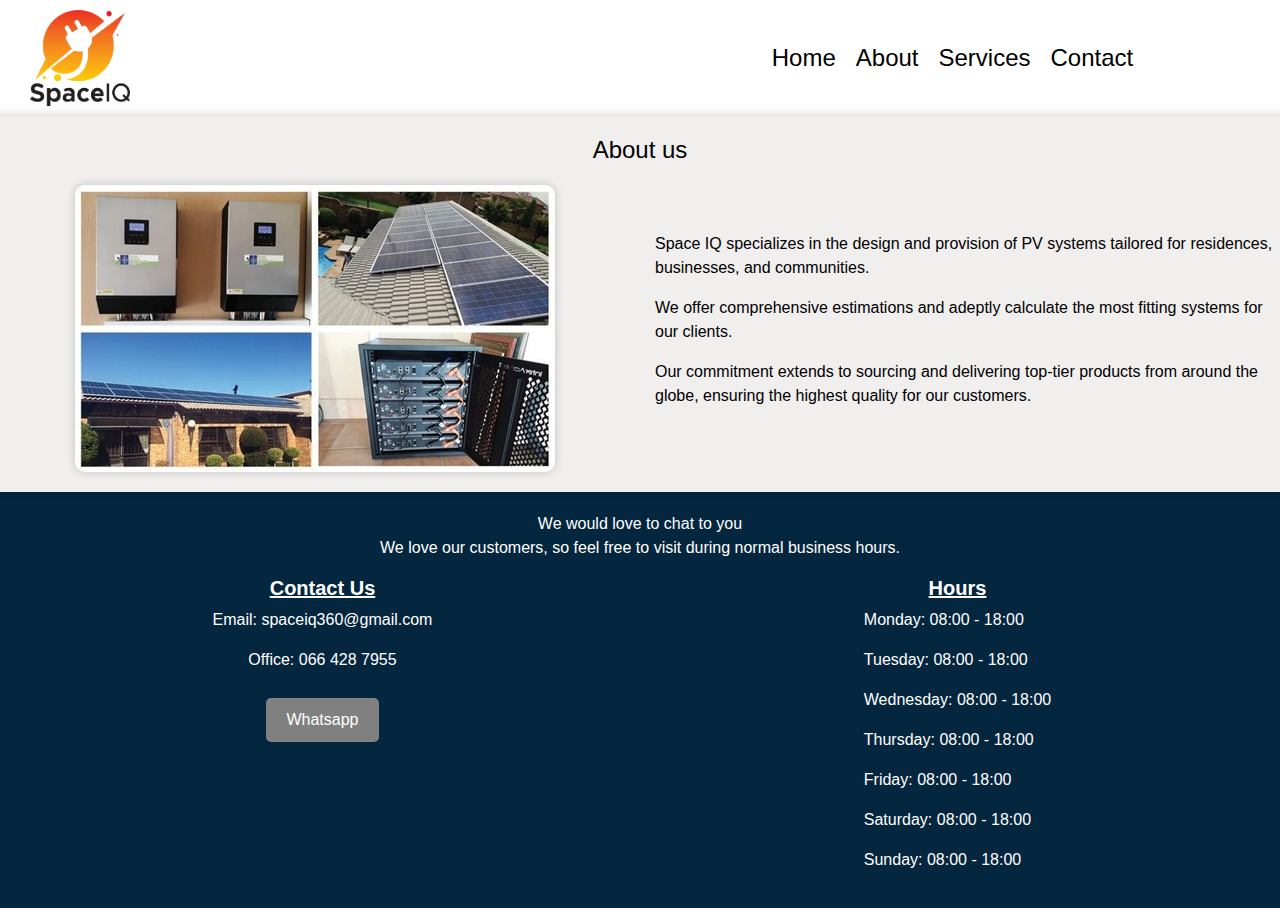
==== About.html @ e072494b "init" ====
<!DOCTYPE html>
<html lang="en">
<head>
    <meta charset="UTF-8">
    <meta name="viewport" content="width=device-width, initial-scale=1.0">
    <link rel="stylesheet" href="https://stackpath.bootstrapcdn.com/bootstrap/4.5.2/css/bootstrap.min.css">
    <link rel="stylesheet" href="Stylesheet.css">
    <title>Home</title>
</head>
<body>
    <div class="headingbar">
        <div class="row">
            <div class="col-sm-6">
                <img src="Logo.png" alt="Company Logo" class="img-fluid">
            </div>

            <nav class="col-sm-6 centerbody">
                    <a href="index.html" class="col-xs-3">Home</a>
                    <a href="About.html" class="col-xs-3">About</a>
                    <a href="Services.html" class="col-xs-3">Services</a>
                    <a href="#" class="col-xs-3">Contact</a>
            </nav>
        </div>
    </div>

            <div class="row">
                <div class="col-xs-12 about">
                    <h1>About us</h1>
                    <div class="row about-content">
                        <div class="col-lg-6 col-xs-12">
                            <img src="first.jpg" class="img-fluid">
                        </div>
                        <div class="col-lg-6 col-xs-12">
                            <p>Space IQ specializes in the design and provision of PV systems tailored for residences, businesses, and communities.</p>
                            <p>We offer comprehensive estimations and adeptly calculate the most fitting systems for our clients.</P>
                            <p> Our commitment extends to sourcing and delivering top-tier products from around the globe, ensuring the highest quality for our customers.</p>
                        </div>
                    </div>
                </div>
            </div>
    
            <footer class="footerclass">
                <div class="row">
                    <div class="col-sm-12 mb-3 centerV text-center">
                        <div>We would love to chat to you</div>
                        <div>We love our customers, so feel free to visit during normal business hours.</div>
                    </div>
                </div> 

                <div class="row"> <!-- Add a row here -->
                    <div class="col-sm-6 centerV text-center"> <!-- Add this class to center content vertically -->
                        <h1>Contact Us</h1>
                        <p>Email: spaceiq360@gmail.com</p>
                        <p>Office: 066 428 7955</p>
                        <a href="https://wa.me/27664287955">Whatsapp</a>
                    </div>
            
                    <div class="col-sm-6 centerV text-center">
                        <h1>Hours</h1>
                        <div>
                            <p style="text-align: left;">Monday: 08:00 - 18:00</p>
                            <p style="text-align: left;">Tuesday: 08:00 - 18:00</p>
                            <p style="text-align: left;">Wednesday: 08:00 - 18:00</p>
                            <p style="text-align: left;">Thursday: 08:00 - 18:00</p>
                            <p style="text-align: left;">Friday: 08:00 - 18:00</p>
                            <p style="text-align: left;">Saturday: 08:00 - 18:00</p>
                            <p style="text-align: left;">Sunday: 08:00 - 18:00</p>
                        </div>
                    </div>
                </div>
            </footer>

    <script src="https://code.jquery.com/jquery-3.5.1.slim.min.js"></script>
    <script src="https://cdn.jsdelivr.net/npm/popper.js@1.16.1/dist/umd/popper.min.js"></script>
    <script src="https://stackpath.bootstrapcdn.com/bootstrap/4.5.2/js/bootstrap.min.js"></script>
</body>
</html>
---- Stylesheet.css ----
/* Styles for headingbar */
.headingbar {
    background-color: white;
    padding: 10px;
    width: 100%;
}

.landingimg{
    width: 100%;
}

nav {
    padding: 10px;
    text-align: right;
}

nav a {
    color: black;
    font-size: 24px;
    text-decoration: none;
    margin-right: 20px;
}

nav a:hover {
    text-decoration: none;
    color: rgb(0, 255, 0);
}

body{
    background-color: white;
    display: inline;
    font-family: sans-serif;
    margin: 0;
}

.headingbar img {
    max-width: 100px;
    margin-left: 20px;
}

/* Styles for about section */

.home-1 {
    background-color: white;
    padding: 20px;
    text-align: center;
    width: 100%;
}

.home-2 {
    background-color: rgb(241, 238, 238);
    padding: 20px;
    text-align: center;
    width: 100%;
}

.home-1 p,
.home-2 p {
    color: black;
    font-size: 16px;
    text-align: left; /* Align text to the left */
}


.home-1 h1,
.home-2 h1{
    color: black;
    font-size: 50px;
    margin-bottom: 50px;
    text-align: center; /* Center the heading text */
}

.about {
    background-color: rgb(241, 238, 238);
    padding: 20px;
    box-shadow: 0 0 10px rgba(0, 0, 0, 0.2);
    text-align: center;
    width: 100%;
}


.about-content {
    display: flex;
    align-items: center;
    text-align: center;
    position: relative; /* Make the parent container positioned */
    margin-top: 20px; /* Adjust margin as needed */
}

.about img {
    border-radius: 10px;
    box-shadow: 0 0 10px rgba(0, 0, 0, 0.2);
}

.about p {
    color: black;
    font-size: 16px;
    text-align: left; /* Align text to the left */
}


.about h1 {
    color: black;
    font-size: 24px;
    margin-bottom: 10px;
    text-align: center; /* Center the heading text */
}

.solutions-1{
    display: block;
    background-color: white;
    padding: 20px;
    text-align: center;
    width: 100%;
}

.solutions-2{
    display: block;
    background-color: rgb(241, 238, 238);
    padding: 20px;
    text-align: center;
    width: 100%;
}
.solutions-2 img{
    margin: 10px;
}

.solutions-1 h1,
.solutions-2 h1 {
    color: black;
    font-size: 24px;
    margin-bottom: 10px;
}

.heading{
    font-size: 30px !important;
}

.solutions-1 p,
.solutions-2 p {
    color: black;
    font-size: 16px;
}

/* Styles for solutions */
.head {
    color: black;
    font-size: 20px;
}

.subhead {
    color: rgb(63, 61, 61);
    font-size: 16px;
}

/* Styles for Optionsbox */
.optionsinfo {
    column-gap: 20px;
}

.Options-body {
    background-color: rgba(255, 255, 255, 0.2);
    color: #04263E; /* Hide text initially */
    padding: 20px;
    margin-top: 20px;
    border-radius: 8px;
    box-shadow: 0 0 10px rgba(0, 0, 0, 0.2);
    transition: color 0.6s ease; /* Transition the text color */
    transition: background-color 0.6s ease;
    height: 100%;
}

.vertical-line {
    position: absolute;
    left: 50%; /* Position the left edge of the line at the horizontal center */
    height: 100%; /* Set height of the line */
    border: none;
    border-left: 1px solid black;
    transform: translateX(-50%);
}

.products{
    display: flex;
    justify-content: center;
    align-items: center;
    text-align: center;
    position: relative; /* Make the parent container positioned */
}

.product{
    display: inline-block;
    margin: 0 auto;
}

.products img{
    margin-top: 20px;
    margin-bottom: 20px;
    max-height: 200px;
}

/* Footer */
.footerclass {
    background-color: #04263E;
    color: white;
    padding: 20px;
}

.footerclass a {
    text-decoration: none;
    background-color: grey;
    color: white;
    border: none;
    padding: 10px 20px;
    border-radius: 5px;
    cursor: pointer;
    margin-top: 10px;
    display: inline-block;
}

.footerclass a:hover{
    background-color: rgb(0, 255, 0);
}

.footerclass h1 {
    font-weight: bold;
    font-size: 20px;
    text-decoration: underline;
}
.centerV {
    display: flex;
    flex-direction: column;
    align-items: center;
}

.hours div {
    font-weight: bold;
}

.hours p {
    margin: 5px 0;
}

.centerbody{
    display: flex;
    justify-content: center;
    align-items: center;
    text-align: center;
}


@media screen and (max-width: 580px) {
    .headingbar{
        justify-content: center;
        align-items: center;
        text-align: center;
    }

    .headingbar img{
        margin-left: 0;
    }
}
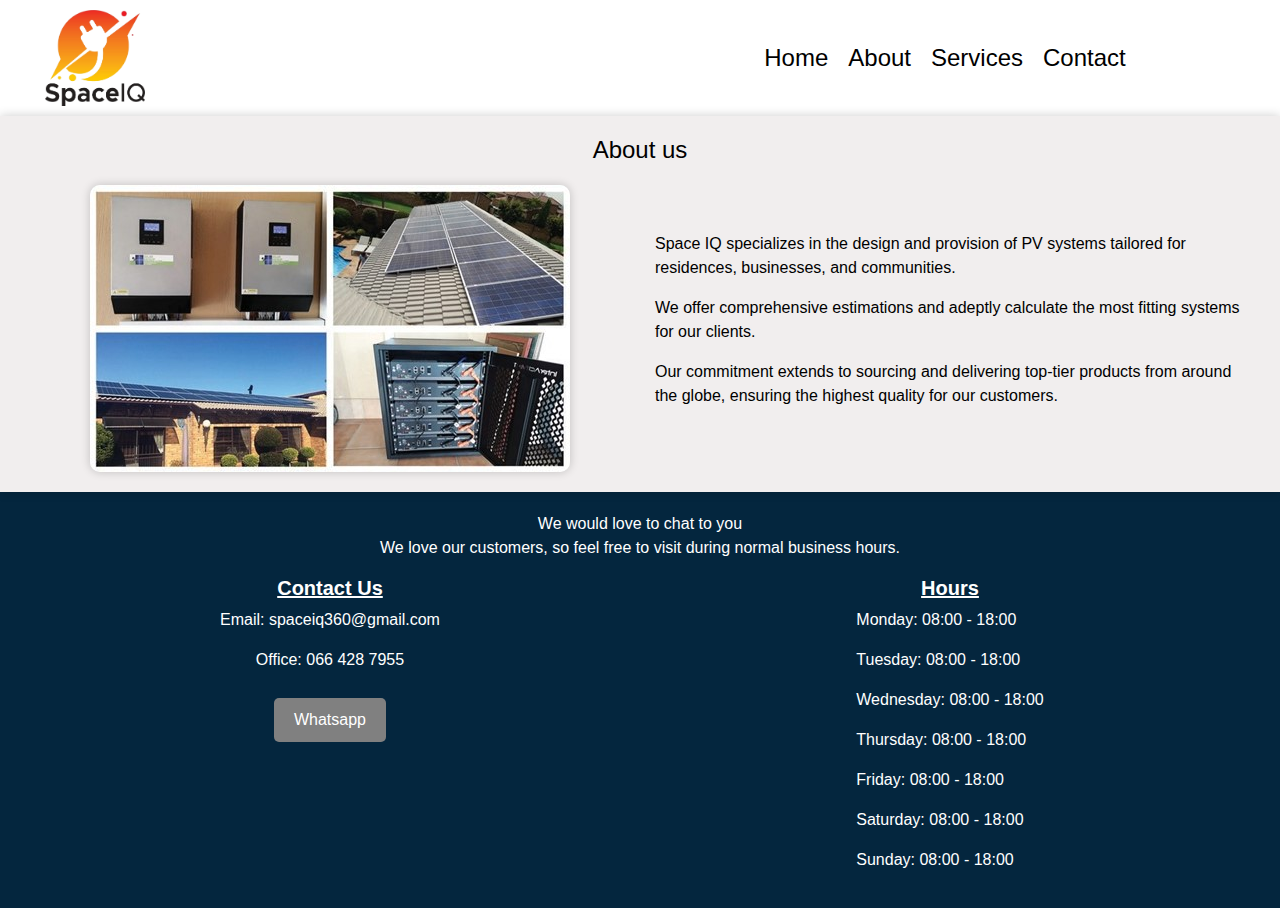
==== commit 7a940361: "fix overflow" ====
--- a/About.html
+++ b/About.html
@@ -23,52 +23,52 @@
         </div>
     </div>
 
-            <div class="row">
-                <div class="col-xs-12 about">
-                    <h1>About us</h1>
-                    <div class="row about-content">
-                        <div class="col-lg-6 col-xs-12">
-                            <img src="first.jpg" class="img-fluid">
-                        </div>
-                        <div class="col-lg-6 col-xs-12">
-                            <p>Space IQ specializes in the design and provision of PV systems tailored for residences, businesses, and communities.</p>
-                            <p>We offer comprehensive estimations and adeptly calculate the most fitting systems for our clients.</P>
-                            <p> Our commitment extends to sourcing and delivering top-tier products from around the globe, ensuring the highest quality for our customers.</p>
-                        </div>
-                    </div>
+    <div class="row">
+        <div class="col-xs-12 about">
+            <h1>About us</h1>
+            <div class="row about-content">
+                <div class="col-lg-6 col-xs-12">
+                    <img src="first.jpg" class="img-fluid">
+                </div>
+                <div class="col-lg-6 col-xs-12">
+                    <p>Space IQ specializes in the design and provision of PV systems tailored for residences, businesses, and communities.</p>
+                    <p>We offer comprehensive estimations and adeptly calculate the most fitting systems for our clients.</P>
+                    <p> Our commitment extends to sourcing and delivering top-tier products from around the globe, ensuring the highest quality for our customers.</p>
                 </div>
             </div>
+        </div>
+    </div>
     
-            <footer class="footerclass">
-                <div class="row">
-                    <div class="col-sm-12 mb-3 centerV text-center">
-                        <div>We would love to chat to you</div>
-                        <div>We love our customers, so feel free to visit during normal business hours.</div>
-                    </div>
-                </div> 
+    <footer class="footerclass">
+        <div class="row">
+            <div class="col-sm-12 mb-3 centerV text-center">
+                <div>We would love to chat to you</div>
+                <div>We love our customers, so feel free to visit during normal business hours.</div>
+            </div>
+        </div> 
 
-                <div class="row"> <!-- Add a row here -->
-                    <div class="col-sm-6 centerV text-center"> <!-- Add this class to center content vertically -->
-                        <h1>Contact Us</h1>
-                        <p>Email: spaceiq360@gmail.com</p>
-                        <p>Office: 066 428 7955</p>
-                        <a href="https://wa.me/27664287955">Whatsapp</a>
-                    </div>
-            
-                    <div class="col-sm-6 centerV text-center">
-                        <h1>Hours</h1>
-                        <div>
-                            <p style="text-align: left;">Monday: 08:00 - 18:00</p>
-                            <p style="text-align: left;">Tuesday: 08:00 - 18:00</p>
-                            <p style="text-align: left;">Wednesday: 08:00 - 18:00</p>
-                            <p style="text-align: left;">Thursday: 08:00 - 18:00</p>
-                            <p style="text-align: left;">Friday: 08:00 - 18:00</p>
-                            <p style="text-align: left;">Saturday: 08:00 - 18:00</p>
-                            <p style="text-align: left;">Sunday: 08:00 - 18:00</p>
-                        </div>
-                    </div>
+        <div class="row"> <!-- Add a row here -->
+            <div class="col-sm-6 centerV text-center"> <!-- Add this class to center content vertically -->
+                <h1>Contact Us</h1>
+                <p>Email: spaceiq360@gmail.com</p>
+                <p>Office: 066 428 7955</p>
+                <a href="https://wa.me/27664287955">Whatsapp</a>
+            </div>
+    
+            <div class="col-sm-6 centerV text-center">
+                <h1>Hours</h1>
+                <div>
+                    <p style="text-align: left;">Monday: 08:00 - 18:00</p>
+                    <p style="text-align: left;">Tuesday: 08:00 - 18:00</p>
+                    <p style="text-align: left;">Wednesday: 08:00 - 18:00</p>
+                    <p style="text-align: left;">Thursday: 08:00 - 18:00</p>
+                    <p style="text-align: left;">Friday: 08:00 - 18:00</p>
+                    <p style="text-align: left;">Saturday: 08:00 - 18:00</p>
+                    <p style="text-align: left;">Sunday: 08:00 - 18:00</p>
                 </div>
-            </footer>
+            </div>
+        </div>
+    </footer>
 
     <script src="https://code.jquery.com/jquery-3.5.1.slim.min.js"></script>
     <script src="https://cdn.jsdelivr.net/npm/popper.js@1.16.1/dist/umd/popper.min.js"></script>
--- a/Stylesheet.css
+++ b/Stylesheet.css
@@ -3,6 +3,11 @@
     background-color: white;
     padding: 10px;
     width: 100%;
+}
+
+.row {
+    margin-right: 0px;
+    margin-left: 0px;
 }
 
 .landingimg{
@@ -203,6 +208,7 @@
     background-color: #04263E;
     color: white;
     padding: 20px;
+    width: 100%;
 }
 
 .footerclass a {
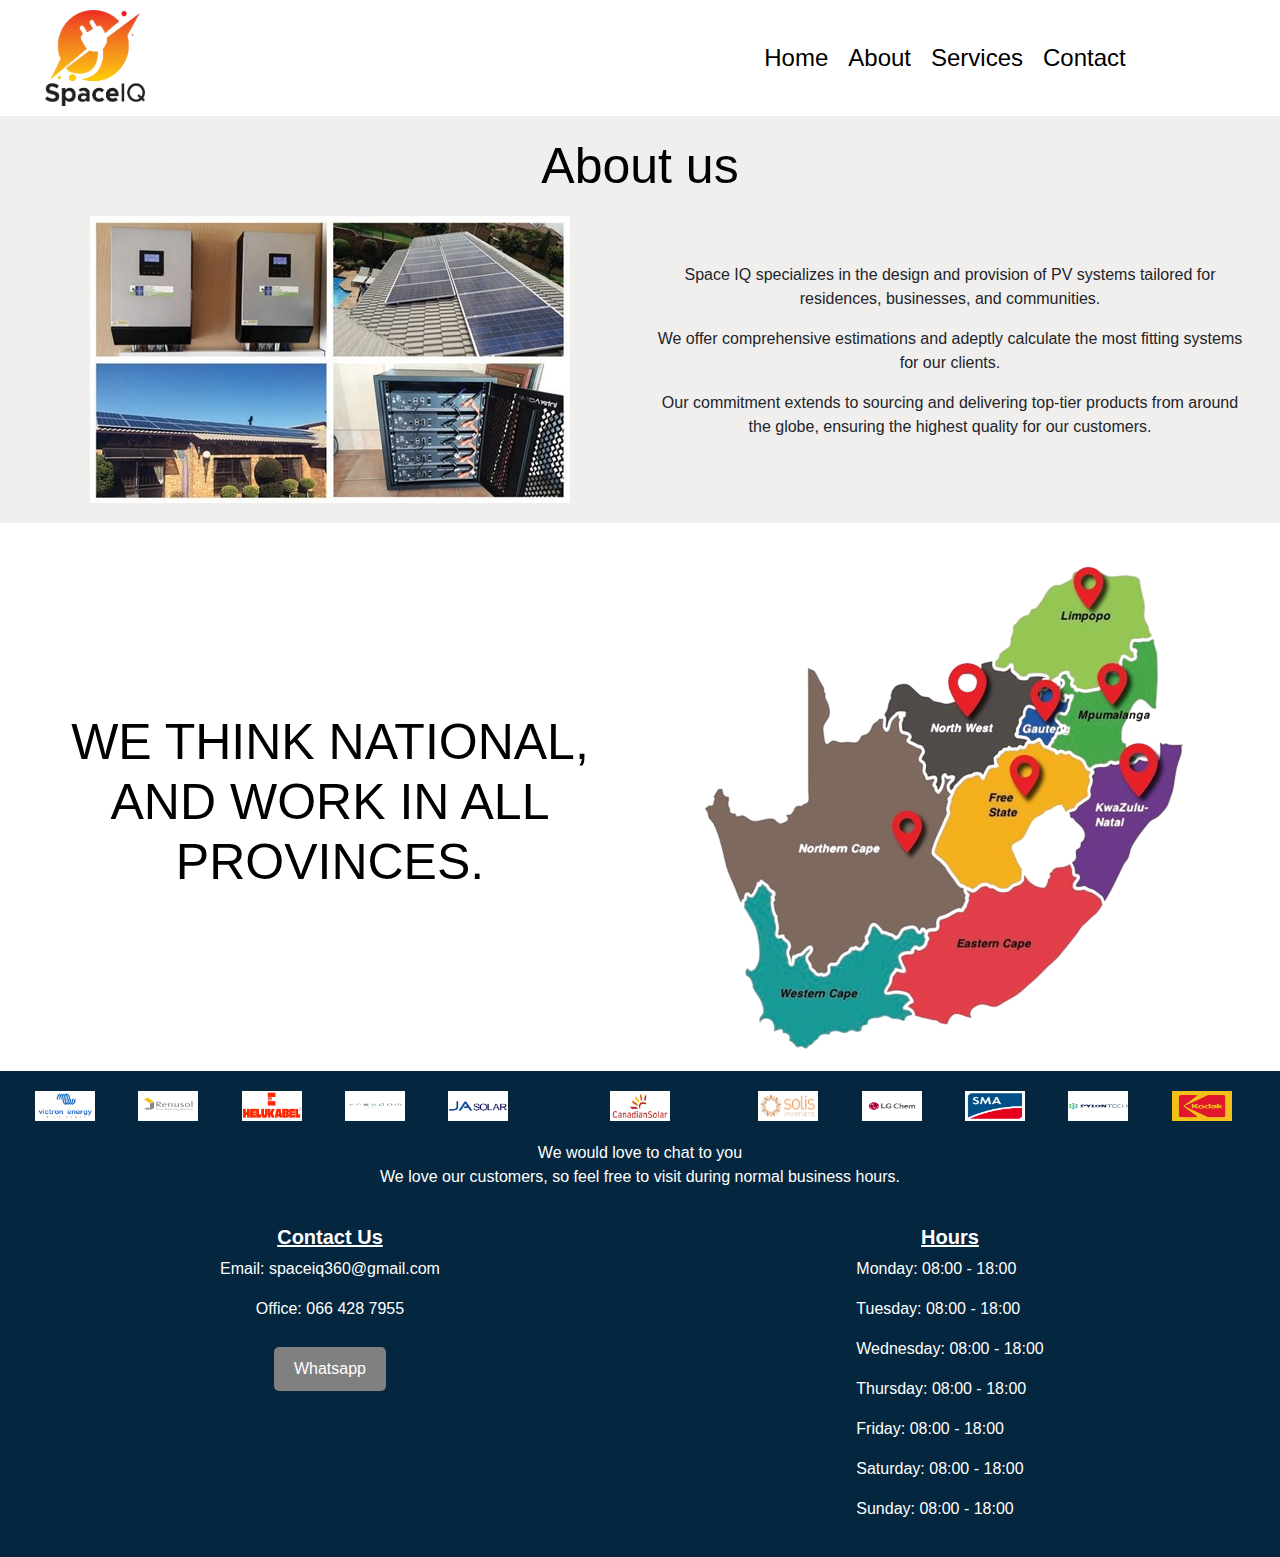
==== commit f289e58a: "changes to about and image upscaling." ====
--- a/About.html
+++ b/About.html
@@ -24,7 +24,7 @@
     </div>
 
     <div class="row">
-        <div class="col-xs-12 about">
+        <div class="col-xs-12 about-1">
             <h1>About us</h1>
             <div class="row about-content">
                 <div class="col-lg-6 col-xs-12">
@@ -38,14 +38,69 @@
             </div>
         </div>
     </div>
-    
+
+    <div class="row">
+        <div class="col-xs-12 about-2">
+            <div class="row about-content">
+                <div class="col-lg-6 col-xs-12">
+                    <h1>WE THINK NATIONAL,
+                        AND WORK IN ALL PROVINCES.</h1>
+                    </div>
+                <div class="col-lg-6 col-xs-12">
+                    <img src="Locations.png" alt="">
+                </div>
+            </div>
+        </div>
+    </div>
+
     <footer class="footerclass">
+
+        <div class="row">
+            <div class="col-sm-1 ">
+                <img src="sponsor-1.png" alt="">
+            </div>
+            <div class="col-sm-1">
+                <img src="sponsor-2.png" alt="">
+            </div>
+            <div class="col-sm-1">
+                <img src="sponsor-3.png" alt="">
+            </div>
+            <div class="col-sm-1">
+                <img src="sponsor-4.png" alt="">
+            </div>
+            <div class="col-sm-1">
+                <img src="sponsor-5.png" alt="">
+            </div>
+            <div class="col-sm-2 centerbody">
+                <img src="sponsor-6.png" alt="">
+            </div>
+            <div class="col-sm-1">
+                <img src="sponsor-7.png" alt="">
+            </div>
+            <div class="col-sm-1">
+                <img src="sponsor-8.png" alt="">
+            </div>
+            <div class="col-sm-1">
+                <img src="sponsor-9.png" alt="">
+            </div>
+            <div class="col-sm-1">
+                <img src="sponsor-10.png" alt="">
+            </div>
+            <div class="col-sm-1">
+                <img src="sponsor-11.jpeg" alt="">
+            </div>
+        </div>
+
+        <div style="height: 20px;"></div>
+
         <div class="row">
             <div class="col-sm-12 mb-3 centerV text-center">
                 <div>We would love to chat to you</div>
                 <div>We love our customers, so feel free to visit during normal business hours.</div>
             </div>
         </div> 
+
+        <div style="height: 20px;"></div>
 
         <div class="row"> <!-- Add a row here -->
             <div class="col-sm-6 centerV text-center"> <!-- Add this class to center content vertically -->
--- a/Stylesheet.css
+++ b/Stylesheet.css
@@ -10,8 +10,16 @@
     margin-left: 0px;
 }
 
+.image-container {
+    max-width: 100%; /* Or any other desired width */
+    max-height: 400px; /* Adjust the maximum height as needed */
+    overflow: hidden; /* Hides content that exceeds the container's dimensions */
+    position: relative; /* Ensures absolutely positioned elements are positioned relative to this container */
+}
+
 .landingimg{
     width: 100%;
+    height: auto;
 }
 
 nav {
@@ -75,14 +83,20 @@
     text-align: center; /* Center the heading text */
 }
 
-.about {
+.about-1{
+    display: block;
     background-color: rgb(241, 238, 238);
     padding: 20px;
-    box-shadow: 0 0 10px rgba(0, 0, 0, 0.2);
-    text-align: center;
-    width: 100%;
-}
-
+    text-align: center;
+    width: 100%;
+}
+.about-2{
+    display: block;
+    background-color: white;
+    padding: 20px;
+    text-align: center;
+    width: 100%;
+}
 
 .about-content {
     display: flex;
@@ -104,9 +118,10 @@
 }
 
 
-.about h1 {
-    color: black;
-    font-size: 24px;
+.about-1 h1,
+.about-2 h1{
+    color: black;
+    font-size: 50px;
     margin-bottom: 10px;
     text-align: center; /* Center the heading text */
 }
@@ -128,6 +143,8 @@
 }
 .solutions-2 img{
     margin: 10px;
+    width: 250px;
+    height: auto;
 }
 
 .solutions-1 h1,
@@ -253,6 +270,26 @@
     text-align: center;
 }
 
+.small-img {
+    display: none;
+}
+
+.large-img {
+    display: block;
+}
+
+.footerclass img{
+    width: 60px;
+    height: 30px;
+    background-color: white;
+}
+
+.members{
+    height: 300px;
+    width: 200px;
+    border-radius: 100%;
+    border: solid 2px gray;
+}
 
 @media screen and (max-width: 580px) {
     .headingbar{
@@ -264,4 +301,12 @@
     .headingbar img{
         margin-left: 0;
     }
-}
+
+    .large-img {
+        display: none;
+    }
+
+    .small-img {
+        display: block;
+    }
+}
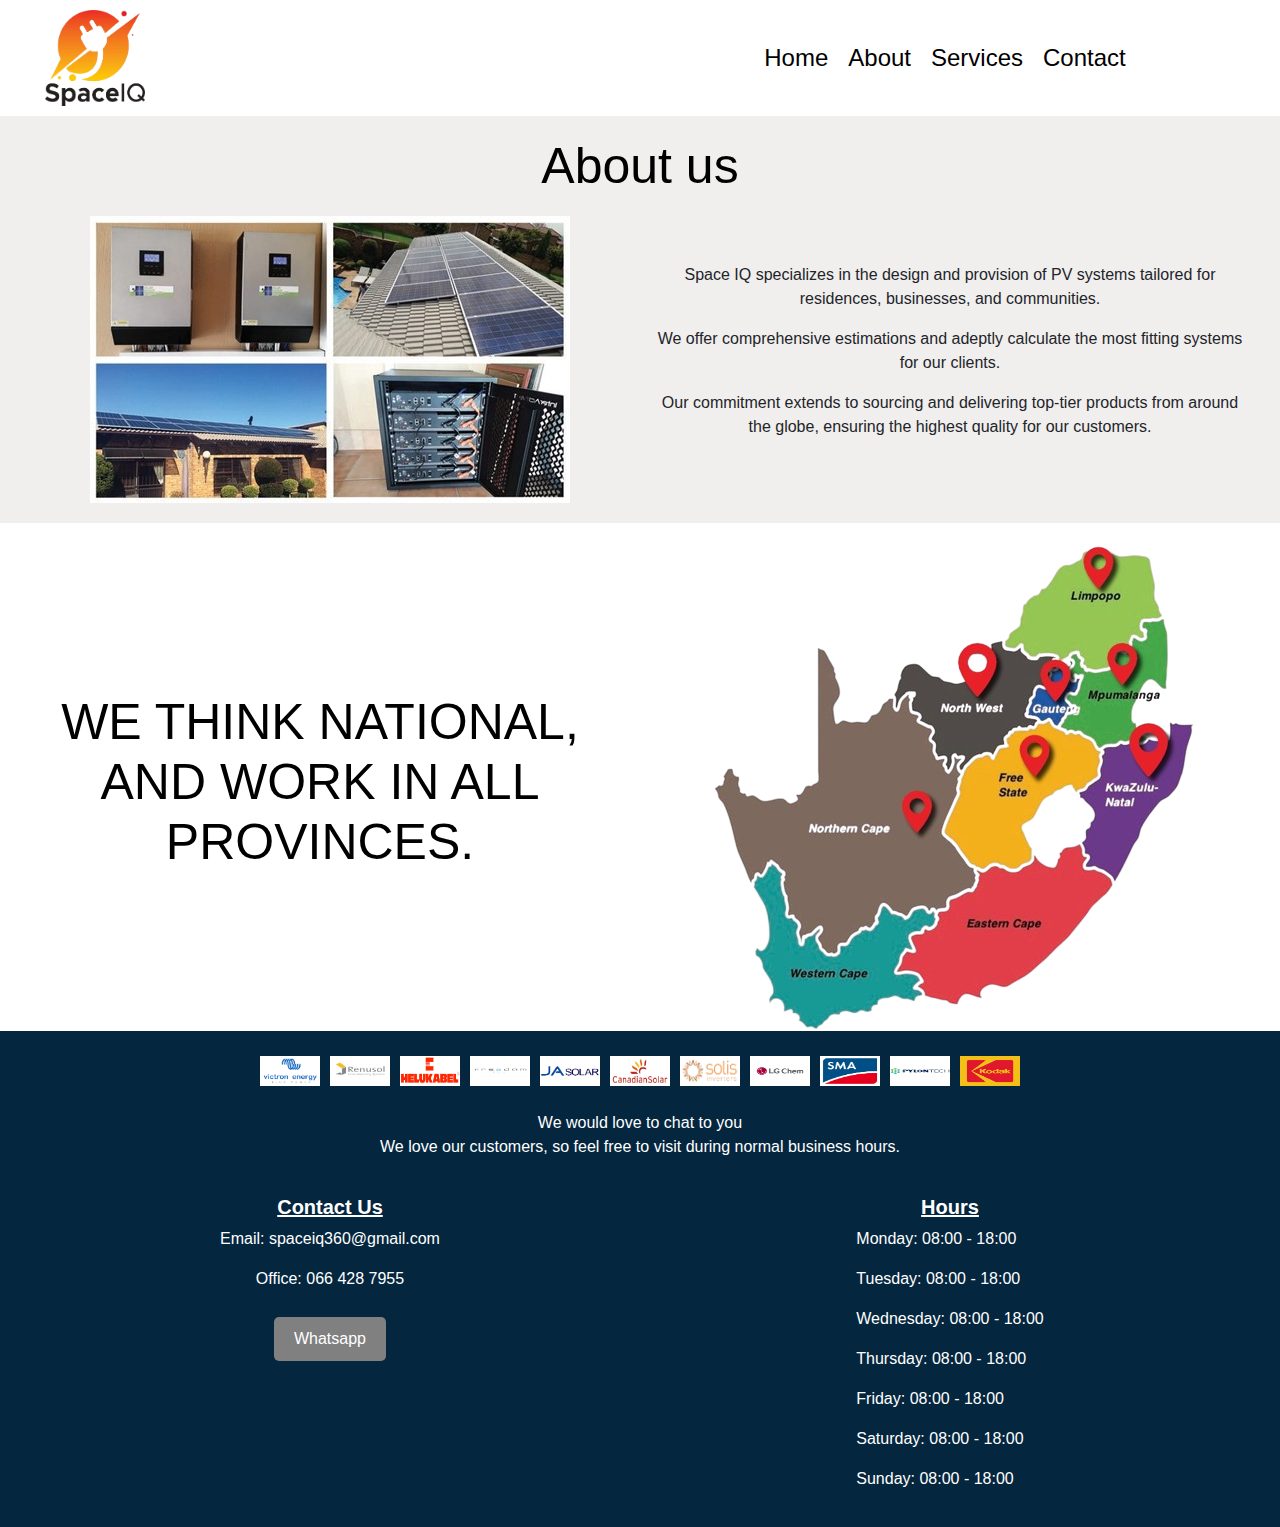
==== commit 4fcc7112: "fix logos" ====
--- a/About.html
+++ b/About.html
@@ -55,41 +55,50 @@
 
     <footer class="footerclass">
 
-        <div class="row">
-            <div class="col-sm-1 ">
+        <style>
+            .flex-container {
+                display: flex;
+                justify-content: center; /* Horizontally center the items */
+                align-items: center; /* Vertically center the items */
+            }
+        </style>
+        
+        <div class="flex-container">
+            <div class="">
                 <img src="sponsor-1.png" alt="">
             </div>
-            <div class="col-sm-1">
+            <div class="">
                 <img src="sponsor-2.png" alt="">
             </div>
-            <div class="col-sm-1">
+            <div class="">
                 <img src="sponsor-3.png" alt="">
             </div>
-            <div class="col-sm-1">
+            <div class=" ">
                 <img src="sponsor-4.png" alt="">
             </div>
-            <div class="col-sm-1">
+            <div class=" ">
                 <img src="sponsor-5.png" alt="">
             </div>
-            <div class="col-sm-2 centerbody">
+            <div class="">
                 <img src="sponsor-6.png" alt="">
             </div>
-            <div class="col-sm-1">
+            <div class=" ">
                 <img src="sponsor-7.png" alt="">
             </div>
-            <div class="col-sm-1">
+            <div class=" ">
                 <img src="sponsor-8.png" alt="">
             </div>
-            <div class="col-sm-1">
+            <div class=" ">
                 <img src="sponsor-9.png" alt="">
             </div>
-            <div class="col-sm-1">
+            <div class=" ">
                 <img src="sponsor-10.png" alt="">
             </div>
-            <div class="col-sm-1">
+            <div class=" ">
                 <img src="sponsor-11.jpeg" alt="">
             </div>
         </div>
+        
 
         <div style="height: 20px;"></div>
 
--- a/Stylesheet.css
+++ b/Stylesheet.css
@@ -93,9 +93,18 @@
 .about-2{
     display: block;
     background-color: white;
-    padding: 20px;
-    text-align: center;
-    width: 100%;
+    text-align: center;
+    width: 100%;
+}
+
+.flex-container {
+    display: flex;
+    flex-wrap: wrap;
+    justify-content: center;
+}
+
+.flex-container > div {
+    margin: 5px; /* Adjust margin as needed */
 }
 
 .about-content {
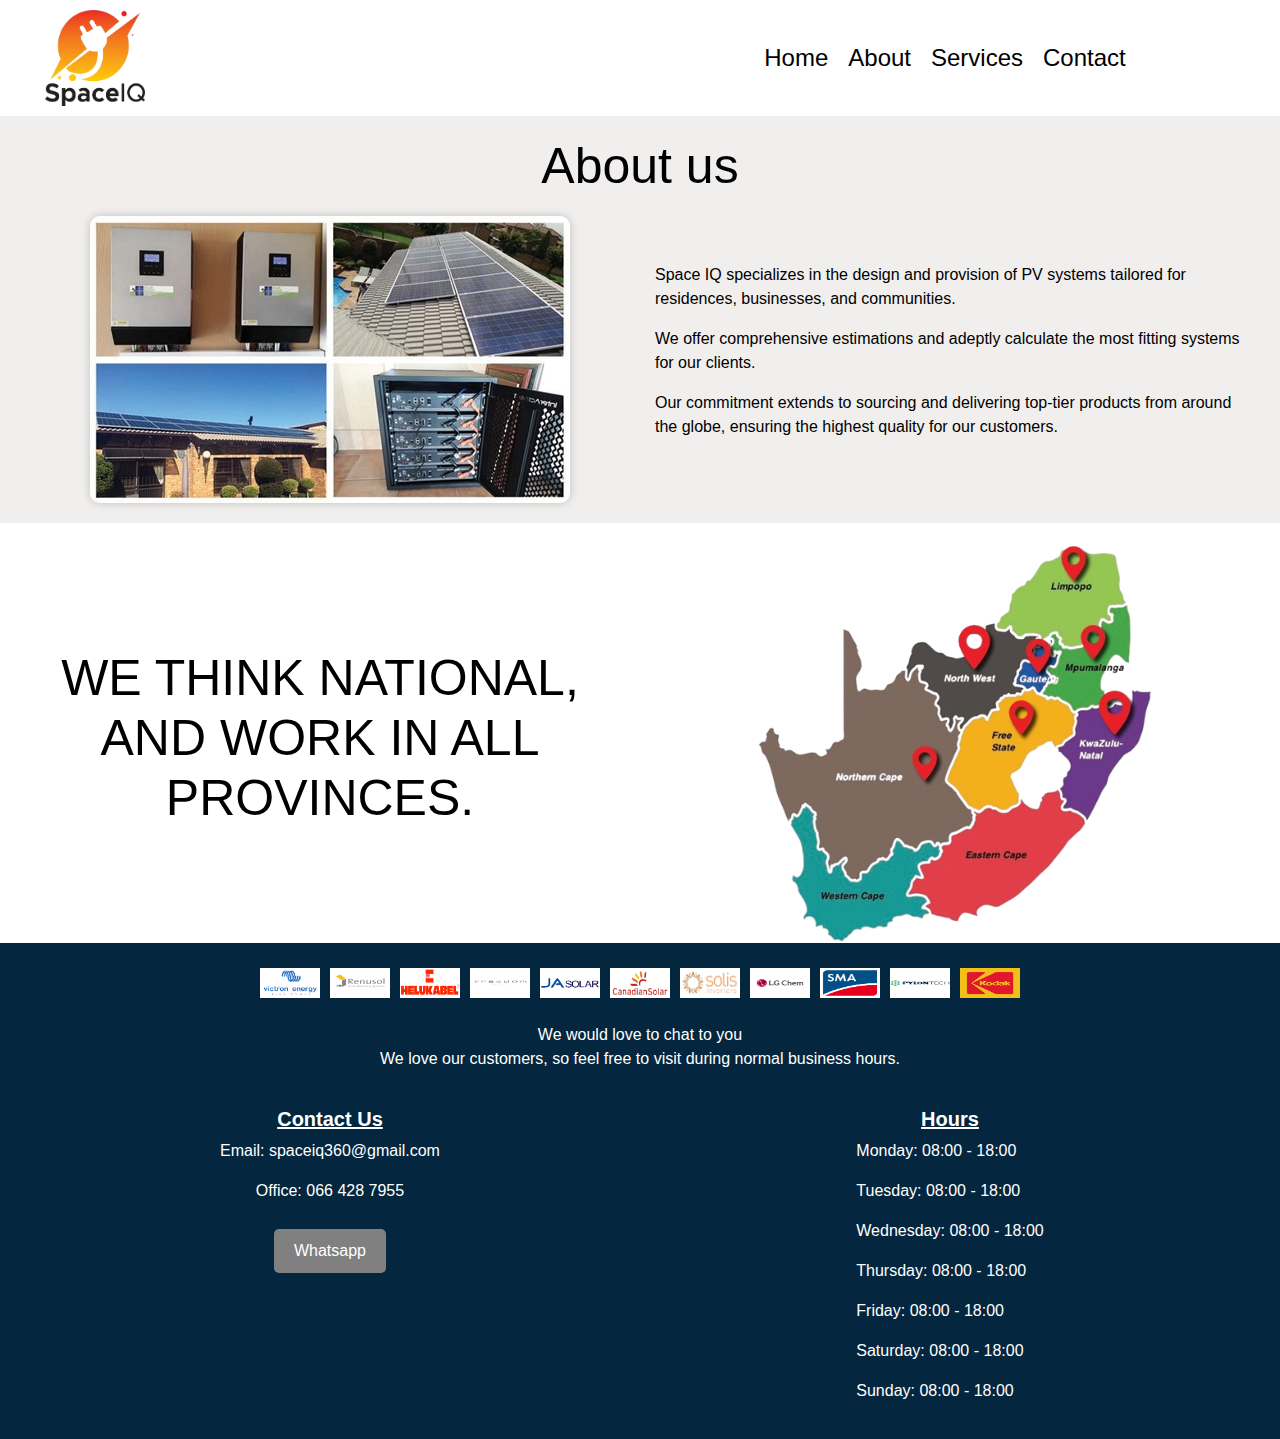
==== commit 035f677c: "fix members." ====
--- a/About.html
+++ b/About.html
@@ -54,14 +54,6 @@
     </div>
 
     <footer class="footerclass">
-
-        <style>
-            .flex-container {
-                display: flex;
-                justify-content: center; /* Horizontally center the items */
-                align-items: center; /* Vertically center the items */
-            }
-        </style>
         
         <div class="flex-container">
             <div class="">
--- a/Stylesheet.css
+++ b/Stylesheet.css
@@ -115,12 +115,19 @@
     margin-top: 20px; /* Adjust margin as needed */
 }
 
-.about img {
+.about-1 img {
     border-radius: 10px;
     box-shadow: 0 0 10px rgba(0, 0, 0, 0.2);
 }
 
-.about p {
+.about-2 img{
+    max-width: 100%; 
+    max-height: 400px; 
+    overflow: hidden;
+    position: relative;
+}
+
+.about-1 p {
     color: black;
     font-size: 16px;
     text-align: left; /* Align text to the left */
